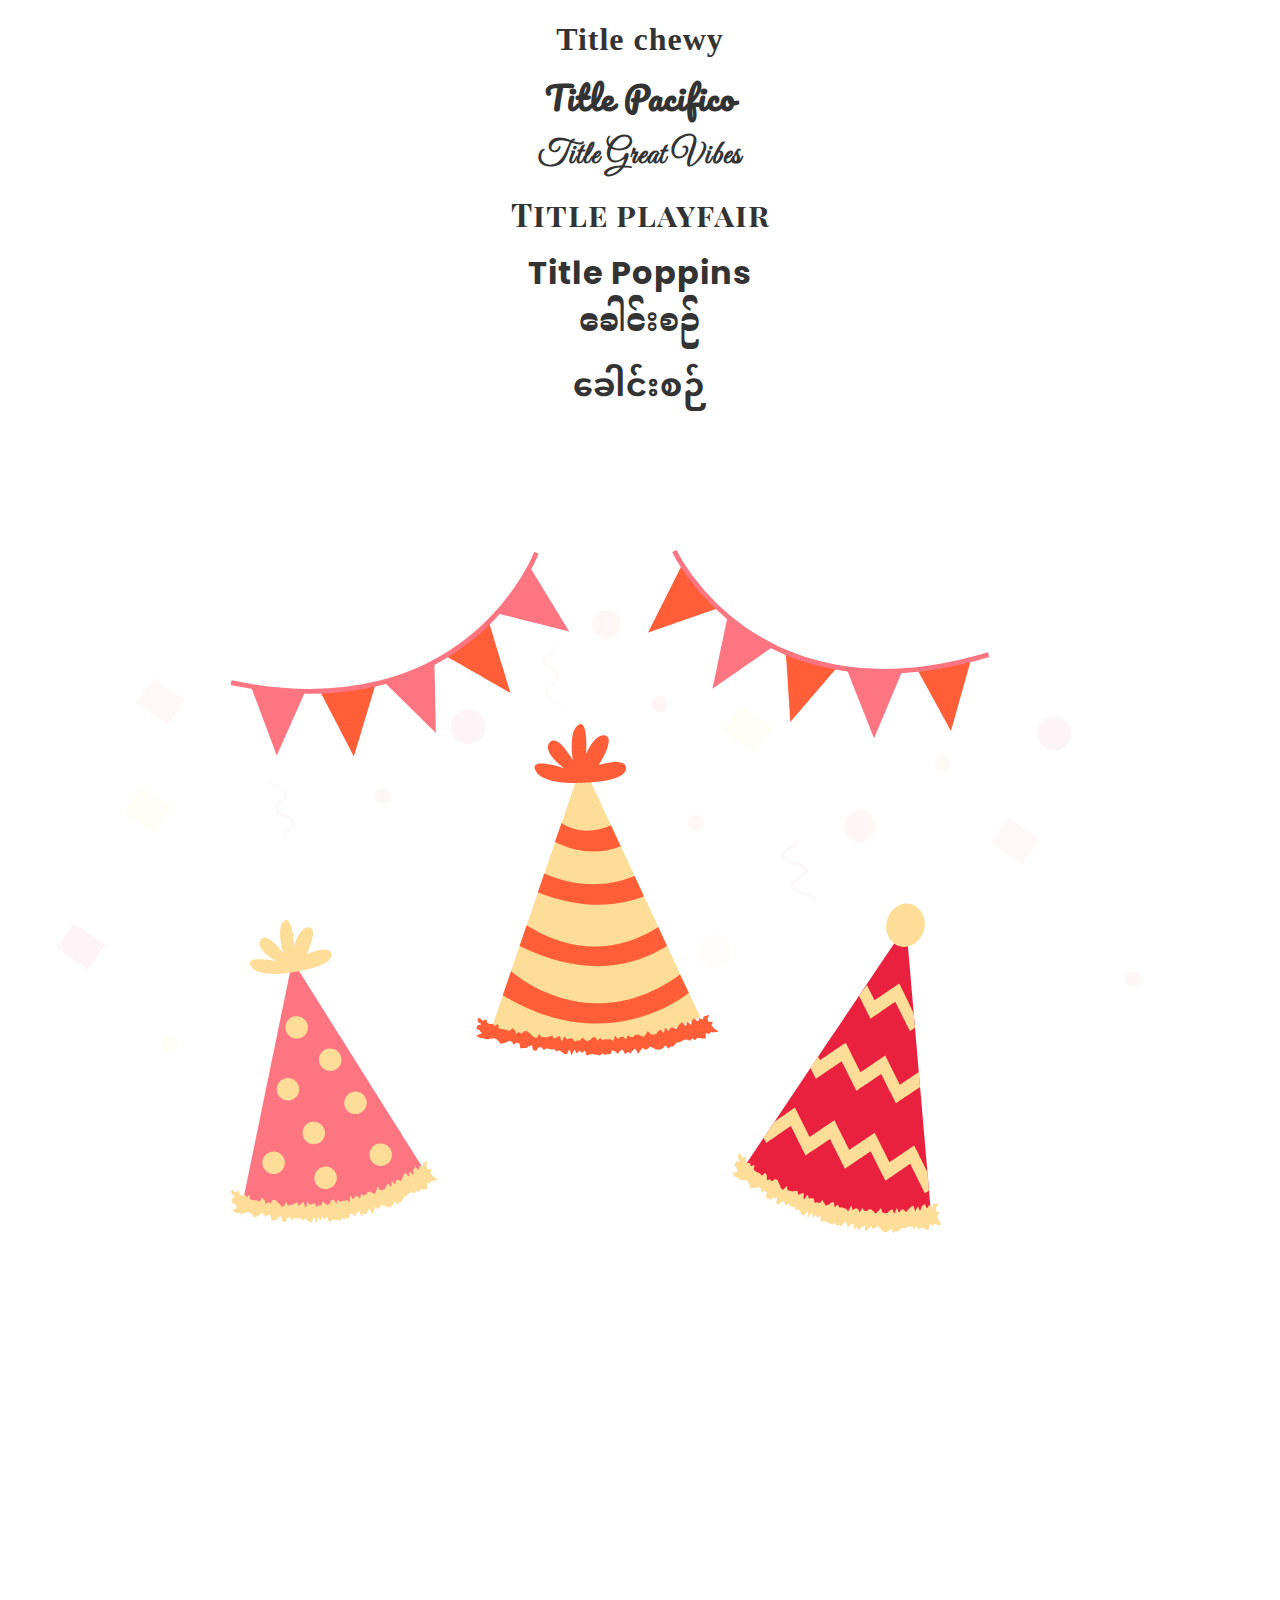
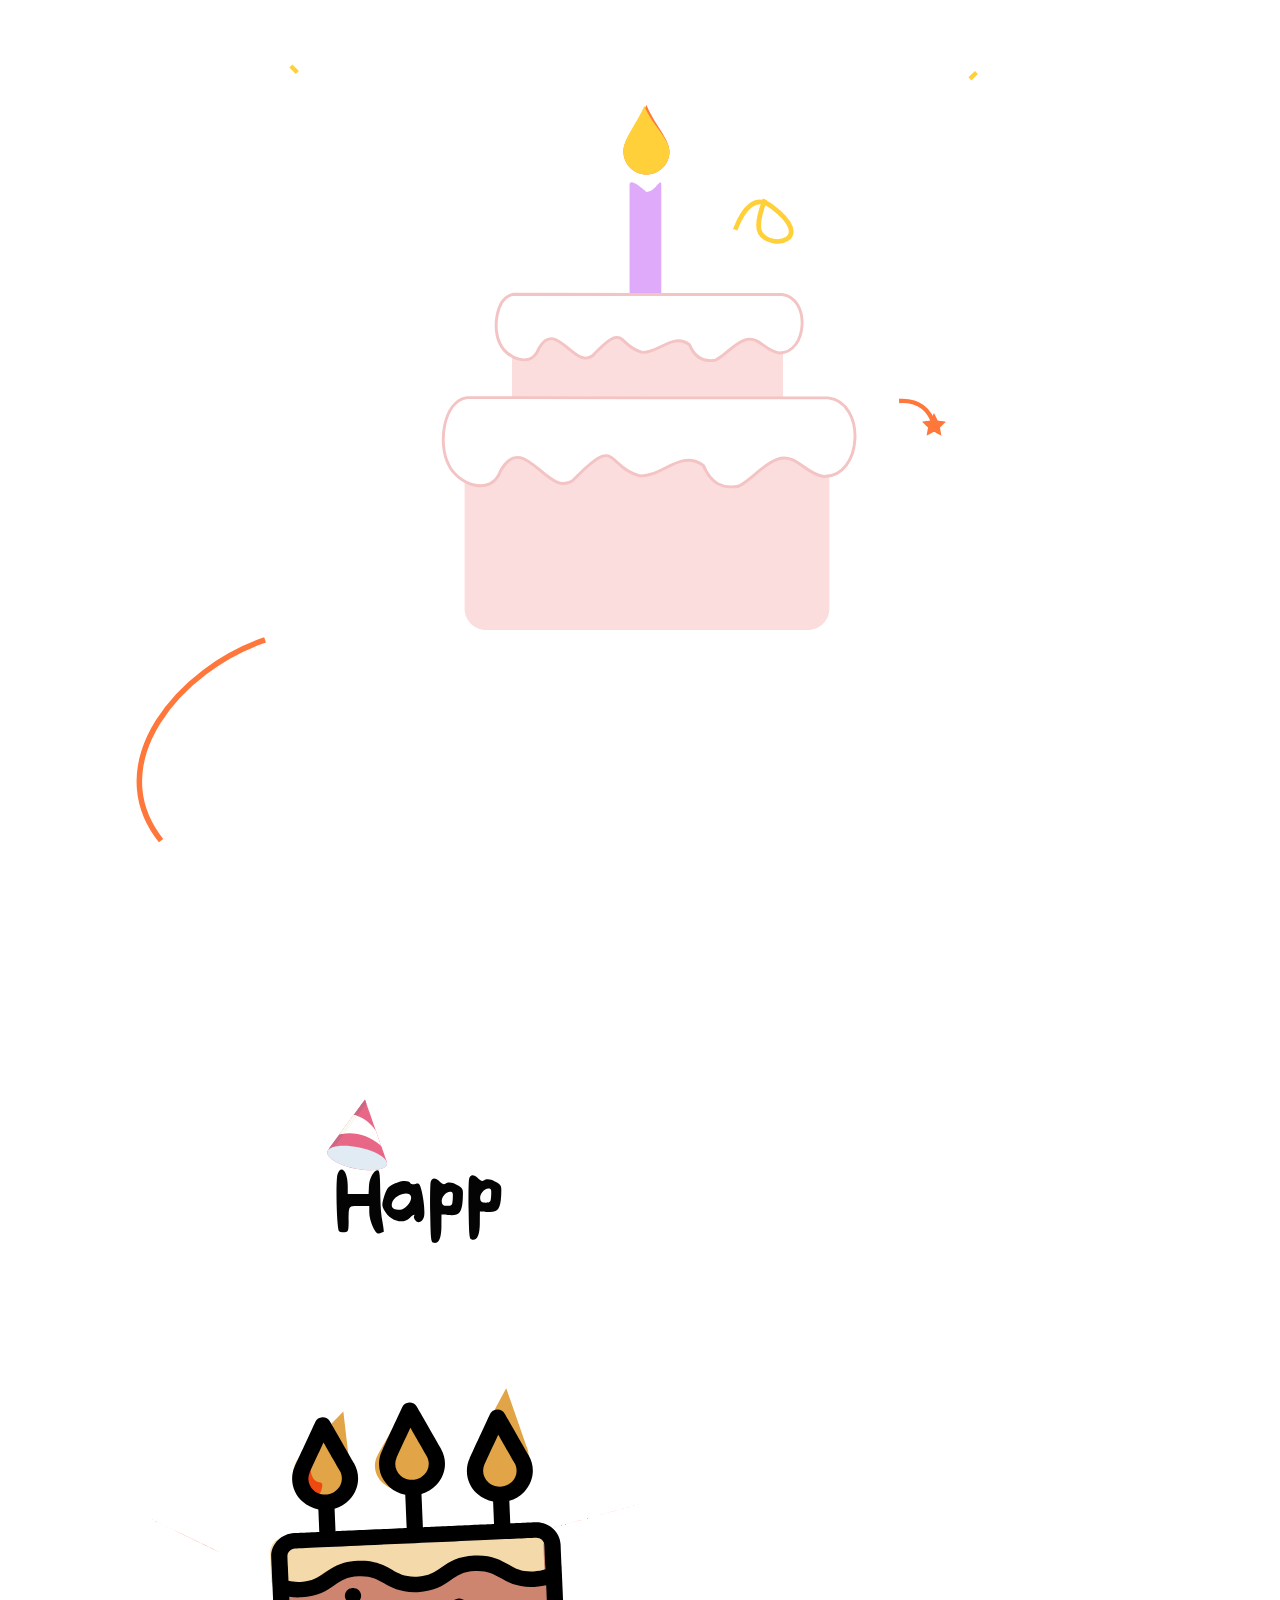
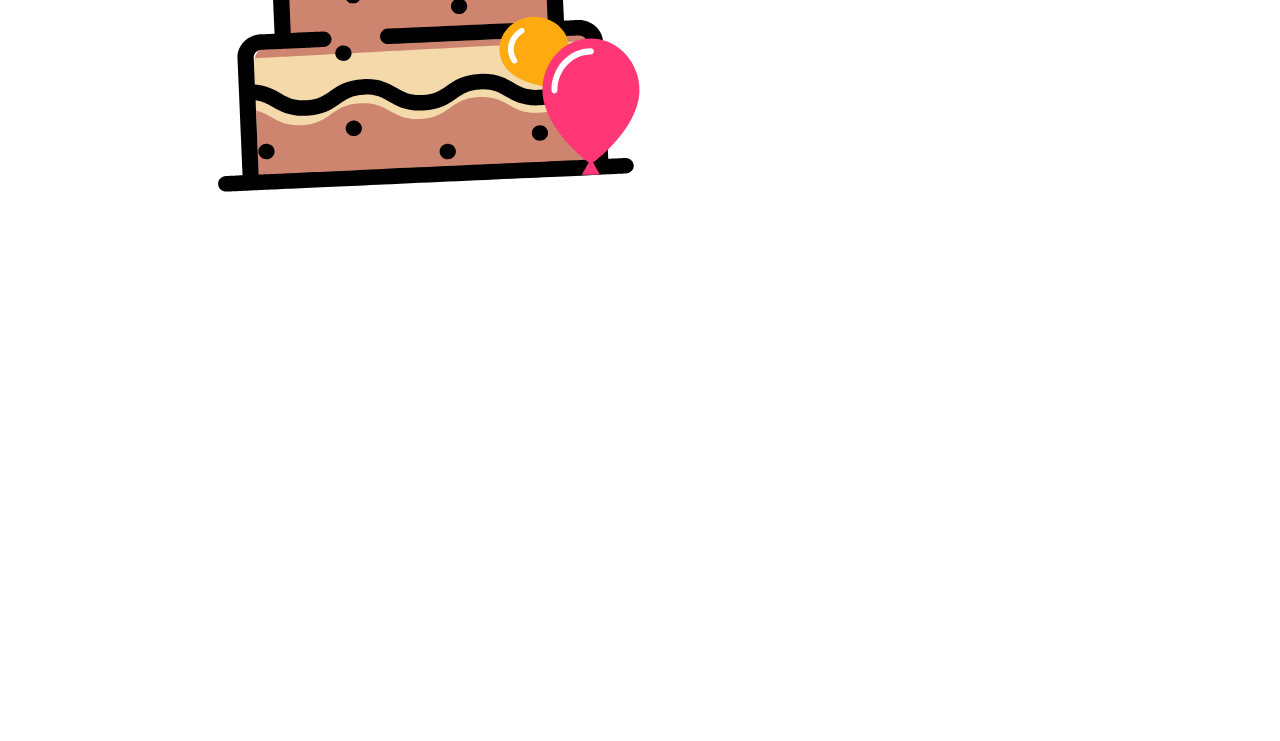
==== test.html @ 64ce5a2a "adding json code" ====
<!DOCTYPE html>
<html lang="en">

<head>
    <meta charset="UTF-8">
    <meta name="viewport" content="width=device-width, initial-scale=1.0">
    <title>Birthday2025</title>
    <link rel="stylesheet" href="./assets/css/import.css">
    <link rel="preconnect" href="https://fonts.googleapis.com">
    <link rel="preconnect" href="https://fonts.gstatic.com" crossorigin>
    <link
        href="https://fonts.googleapis.com/css2?family=Chewy&family=Great+Vibes&family=Noto+Sans+Myanmar:wght@400;500&family=Noto+Serif+Myanmar:wght@400;500&family=Pacifico&family=Playfair+Display+SC:ital,wght@0,400;0,700;0,900;1,400;1,700;1,900&family=Poppins:wght@400;500;600;700&display=swap"
        rel="stylesheet">
</head>

<body>
    <h1 class="mt20 txt-center chewy">Title chewy</h1>
    <h1 class="mt20 txt-center pacifico">Title Pacifico</h1>
    <h1 class="mt20 txt-center great-vibes">Title Great Vibes</h1>
    <h1 class="mt20 txt-center playfair">Title playfair</h1>
    <h1 class="mt20 txt-center poppins">Title Poppins</h1>
    <h1 class="mt20 txt-center noto-serif-myanmar">ခေါင်းစဉ်</h1>
    <h1 class="mt20 txt-center noto-sans-myanmar">ခေါင်းစဉ်</h1>
    <div id="animation-one"></div>
    <div id="animation-three"></div>
    <div id="animation-four"></div>
</body>
<script src="/assets/js/jquery-3.7.1.min.js"></script>
<script src="/assets/js/jquery.matchHeight.js"></script>
<script src="/assets/js/lottie.min.js"></script>
<script src="/assets/js/animation.js"></script>
<script src="/assets/js/common.js"></script>

</html>
---- assets/css/import.css ----
@charset "utf-8";
@import url("reset.css");
@import url("common.css");
@import url("font.css");
@import url("margin-padding.css");
@import url("style.css");
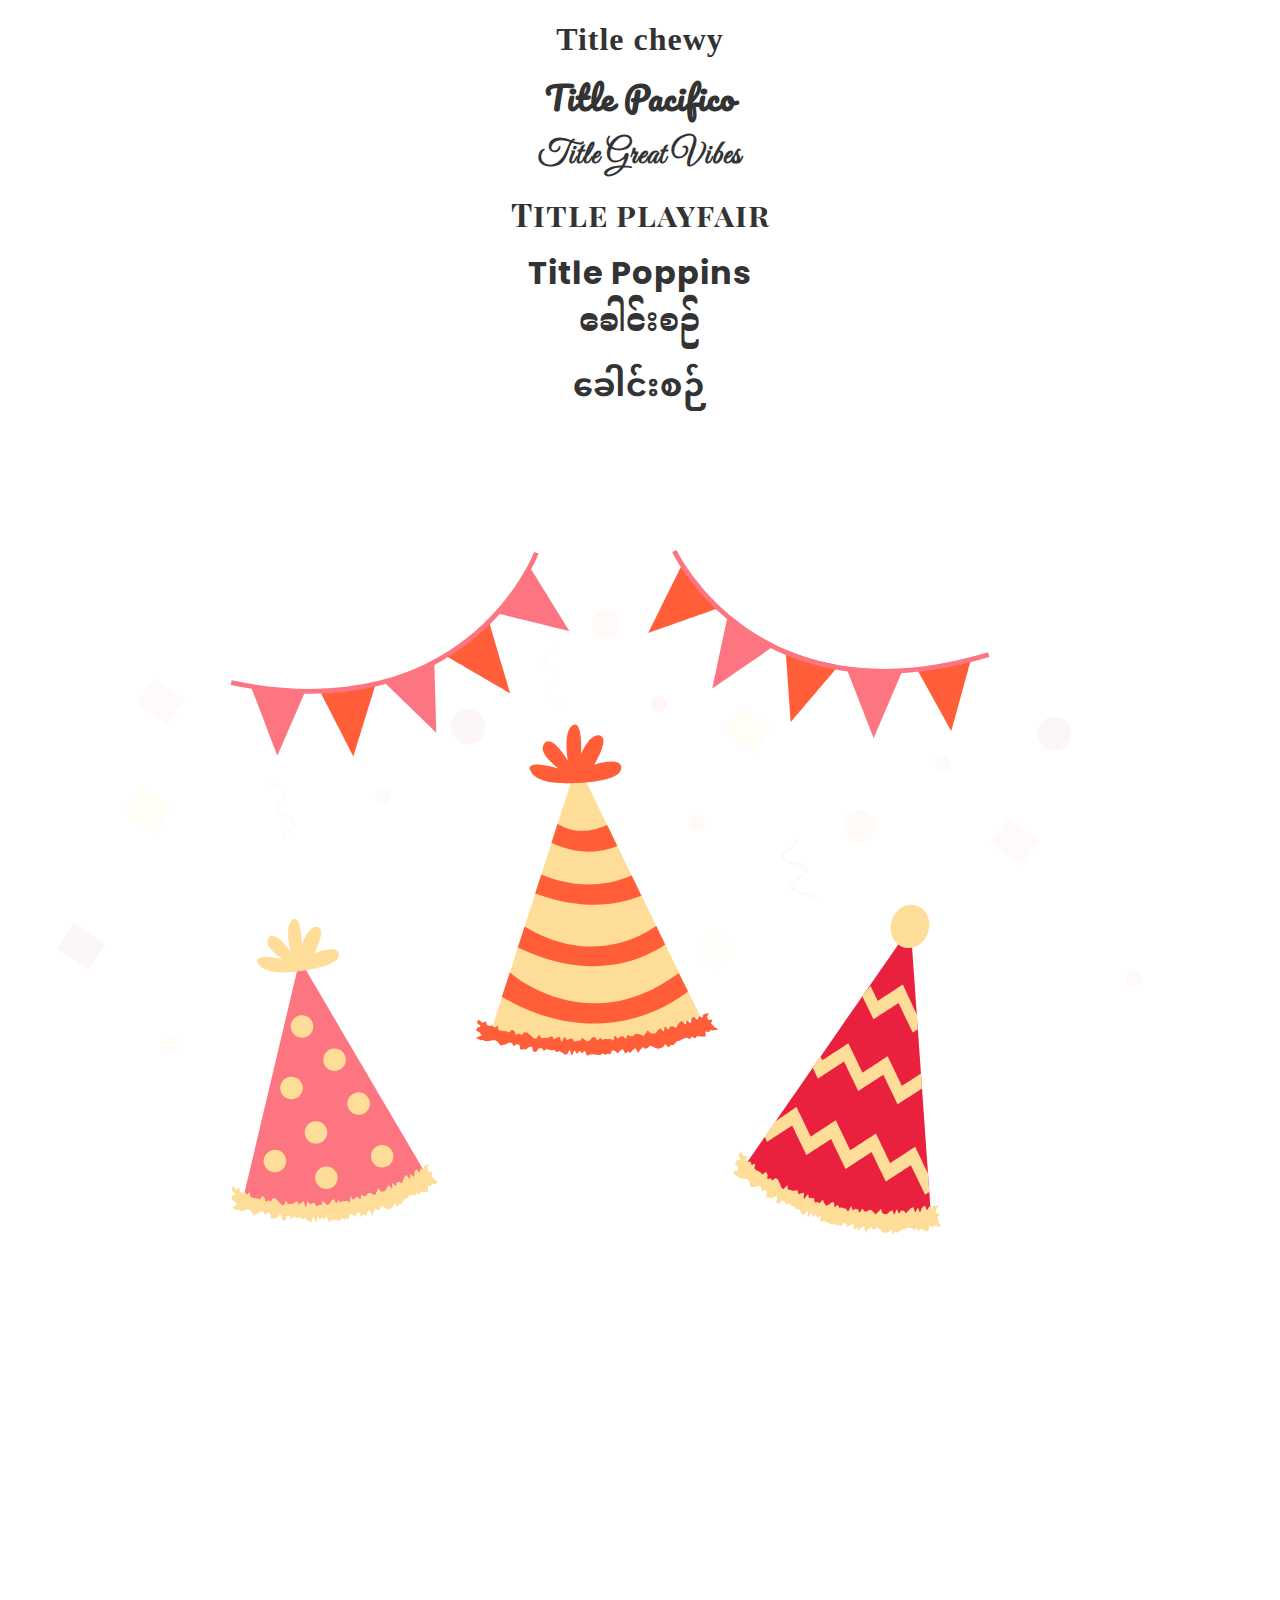
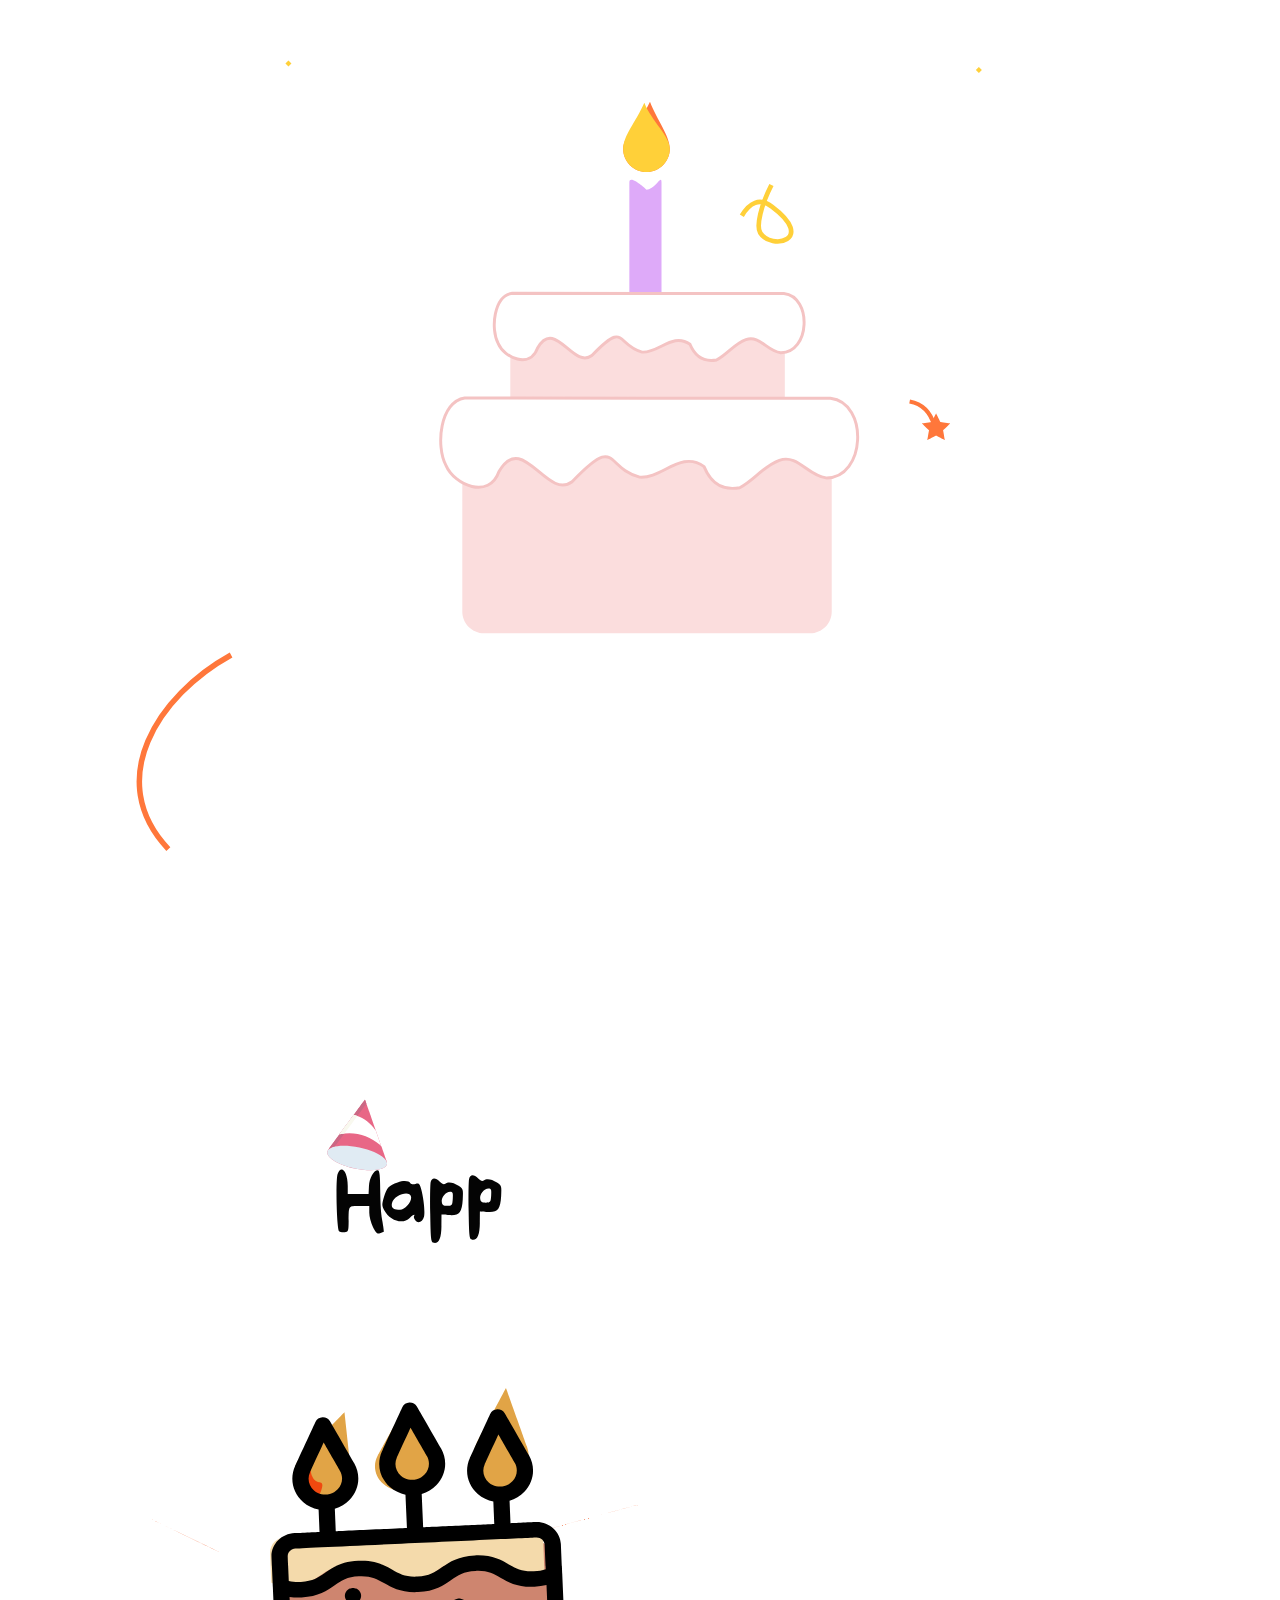
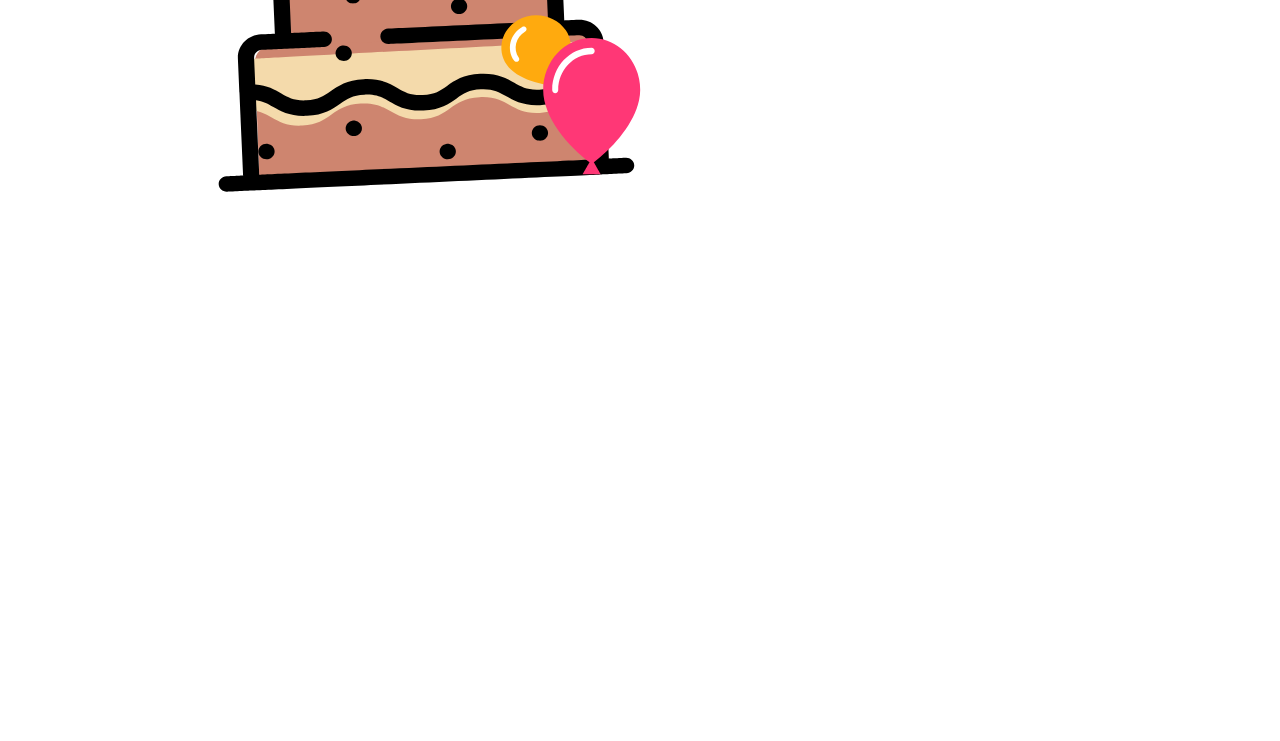
==== commit af46c430: "background test" ====
--- a/test.html
+++ b/test.html
@@ -4,7 +4,7 @@
 <head>
     <meta charset="UTF-8">
     <meta name="viewport" content="width=device-width, initial-scale=1.0">
-    <title>Birthday2025</title>
+    <title>Testing</title>
     <link rel="stylesheet" href="./assets/css/import.css">
     <link rel="preconnect" href="https://fonts.googleapis.com">
     <link rel="preconnect" href="https://fonts.gstatic.com" crossorigin>
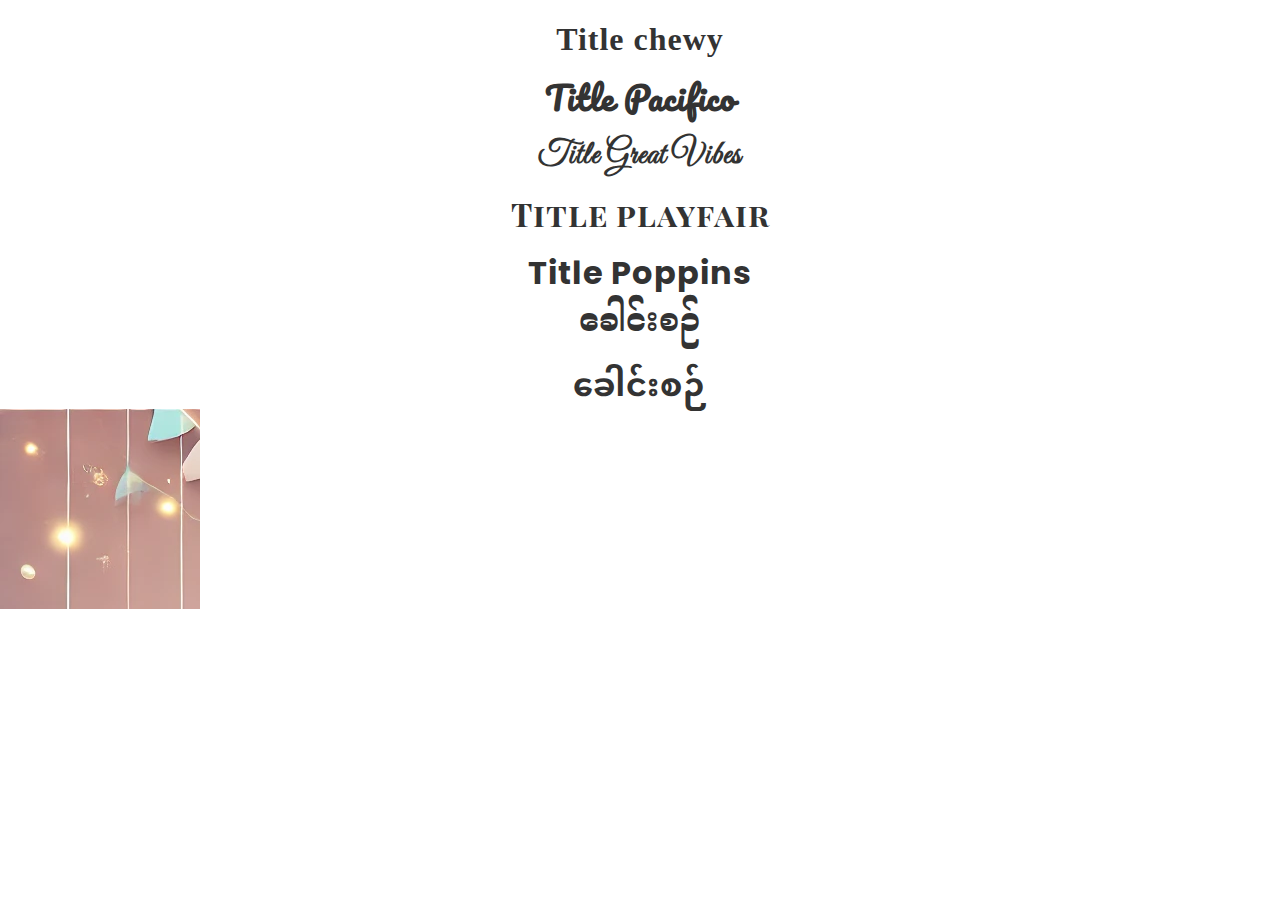
==== commit e76e168b: "js testing" ====
--- a/test.html
+++ b/test.html
@@ -24,6 +24,7 @@
     <div id="animation-one"></div>
     <div id="animation-three"></div>
     <div id="animation-four"></div>
+    <div class="img"></div>
 </body>
 <script src="/assets/js/jquery-3.7.1.min.js"></script>
 <script src="/assets/js/jquery.matchHeight.js"></script>
